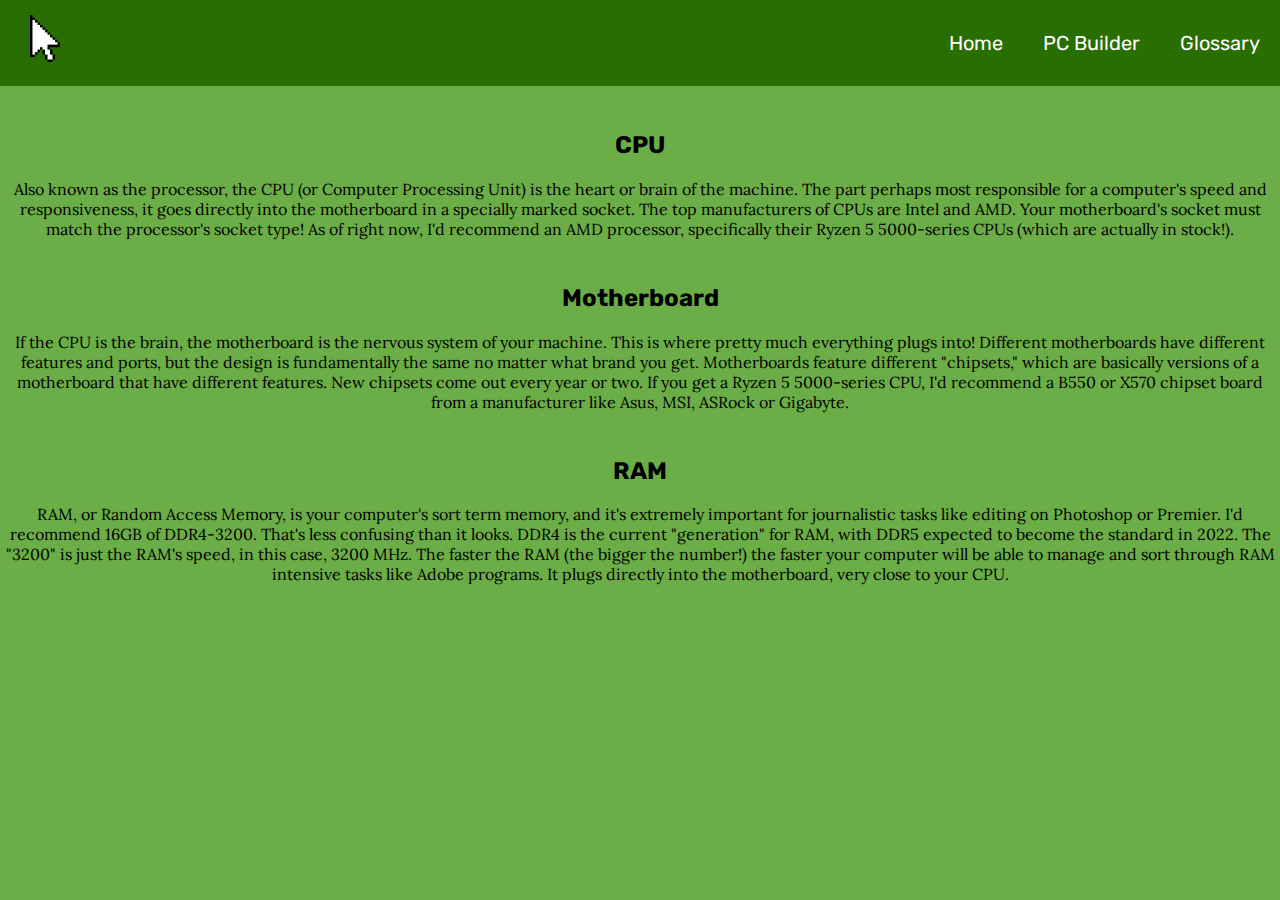
==== glossary.html @ 222bcdcc "Added PC Builder framework and Glossary" ====
<!DOCTYPE html>

<html lang="en">

<head>
  <meta charset="utf-8">
  <link rel="stylesheet" href="style.css">
  <title>PCs for the Press - Glossary</title>
  <meta name="description" content="A website about the advantages of building your own computer, especially for journalists.">
  <meta name="author" content="Jacob Luebbert">
  <meta name="keywords" content="Jacob Luebbert, J4502, PCs, PC building, journalism" />
  <link rel="preconnect" href="https://fonts.gstatic.com">
  <link href="https://fonts.googleapis.com/css2?family=Lora&family=Rubik:wght@500&display=swap" rel="stylesheet">
</head>

<body>

  <nav>
    <ul>
      <img class="nav_logo" src="pointer_logo.png" alt="An image of a white mouse pointer, which serves as the site's temporary logo.">
      <li><a href="index.html">Home</a></li>
      <li><a href="pc_builder.html">PC Builder</a></li>
      <li><a href="glossary.html">Glossary</a></li>
    </ul>
  </nav>

  <div class="glossary">
    <h2>
      CPU
    </h2>
    <p>
      Also known as the processor, the CPU (or Computer Processing Unit) is the heart or brain of the machine. The part perhaps most responsible for a computer's speed and responsiveness, it goes directly into the motherboard in a specially marked socket. The top manufacturers of CPUs are Intel and AMD. Your motherboard's socket must match the processor's socket type! As of right now, I'd recommend an AMD processor, specifically their Ryzen 5 5000-series CPUs (which are actually in stock!).
    </p>
    <h2>
      Motherboard
    </h2>
    <p>
      If the CPU is the brain, the motherboard is the nervous system of your machine. This is where pretty much everything plugs into! Different motherboards have different features and ports, but the design is fundamentally the same no matter what brand you get. Motherboards feature different "chipsets," which are basically versions of a motherboard that have different features. New chipsets come out every year or two. If you get a Ryzen 5 5000-series CPU, I'd recommend a B550 or X570 chipset board from a manufacturer like Asus, MSI, ASRock or Gigabyte.
    </p>
    <h2>
      RAM
    </h2>
    <p>
      RAM, or Random Access Memory, is your computer's sort term memory, and it's extremely important for journalistic tasks like editing on Photoshop or Premier. I'd recommend 16GB of DDR4-3200. That's less confusing than it looks. DDR4 is the current "generation" for RAM, with DDR5 expected to become the standard in 2022. The "3200" is just the RAM's speed, in this case, 3200 MHz. The faster the RAM (the bigger the number!) the faster your computer will be able to manage and sort through RAM intensive tasks like Adobe programs. It plugs directly into the motherboard, very close to your CPU.
    </p>
  </div>

</body>

</html>
---- style.css ----
html {
  height: 100%;
}

nav {
  background-color: #296E01;
  display: flex;
  flex-direction: row-reverse;
  padding-top: 15px;
  padding-bottom: 15px;
  position: relative;
}

.nav_logo {
  width: 30px;
  height: auto;
  position: absolute;
  top: 15px;
  left: 30px;
}

nav a {
  color: white;
  align-items: center;
  text-align: center;
  text-decoration: none;
  font-size: 20px;
  padding: 20px;
  font-family: 'Rubik', sans-serif;
}

ul {
  list-style-type: none;
  display: flex;
  flex-basis: auto;
  flex-wrap: wrap;
}

body {
  margin: 0 auto;
  height: 100%;
  background-color: #6BAD46;
  background-repeat: repeat;
}

.computer {
  font-family: 'Rubik', sans-serif;
  font-size: 55px;
  margin: none;
  text-align: center;
}

h2 {
  font-family: 'Rubik', sans-serif;
  padding-top: 25px;
  text-align: center;
}

p {
  font-family: 'Lora', serif;
  text-align: center;
}

.instructionalvideo {
  margin: auto;
  width: 100%;
  height: 100%;
  display: block;
}

.main-content-flex {
  display:flex;
  flex-flow: row nowrap;
  justify-content: space-around;
}

.main-content-flex-item1 {
  order: 1;
  flex-basis: 100%;
  text-align: center;
}

.main-content-flex-item2 {
  order: 2;
  flex-basis: 100%;
  text-align: center;
}

.main-content-flex-item3 {
  order: 3;
  flex-basis: 100%;
  text-align: center;
}

.finalprice {
  position: fixed;
  right: 0;
  bottom: 0;
  padding: 1em;
}

@media (max-width: 500px) {
  .main-content-flex {
    flex-direction: column;
  }
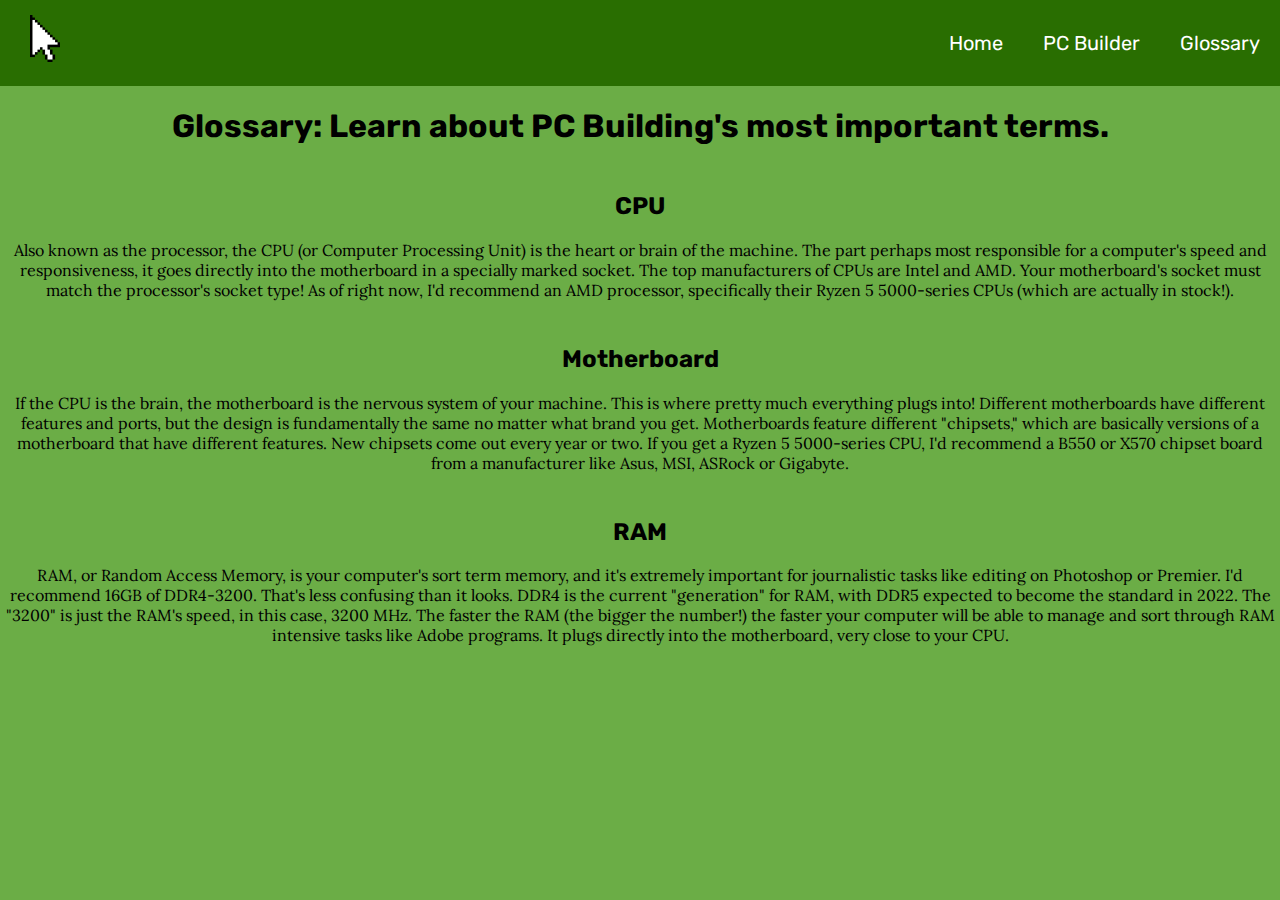
==== commit 49398105: "Fleshed out PC Builder and fixed spelling errors" ====
--- a/glossary.html
+++ b/glossary.html
@@ -25,26 +25,34 @@
   </nav>
 
   <div class="glossary">
+    <h1 class="glossarytitle">
+      Glossary: Learn about PC Building's most important terms.
+    </h1>
     <h2>
       CPU
     </h2>
     <p>
-      Also known as the processor, the CPU (or Computer Processing Unit) is the heart or brain of the machine. The part perhaps most responsible for a computer's speed and responsiveness, it goes directly into the motherboard in a specially marked socket. The top manufacturers of CPUs are Intel and AMD. Your motherboard's socket must match the processor's socket type! As of right now, I'd recommend an AMD processor, specifically their Ryzen 5 5000-series CPUs (which are actually in stock!).
+      Also known as the processor, the CPU (or Computer Processing Unit) is the heart or brain of the machine. The part perhaps most responsible for a computer's speed and responsiveness, it goes directly into the motherboard in a specially marked socket. The
+      top manufacturers of CPUs are Intel and AMD. Your motherboard's socket must match the processor's socket type! As of right now, I'd recommend an AMD processor, specifically their Ryzen 5 5000-series CPUs (which are actually in stock!).
     </p>
     <h2>
       Motherboard
     </h2>
     <p>
-      If the CPU is the brain, the motherboard is the nervous system of your machine. This is where pretty much everything plugs into! Different motherboards have different features and ports, but the design is fundamentally the same no matter what brand you get. Motherboards feature different "chipsets," which are basically versions of a motherboard that have different features. New chipsets come out every year or two. If you get a Ryzen 5 5000-series CPU, I'd recommend a B550 or X570 chipset board from a manufacturer like Asus, MSI, ASRock or Gigabyte.
+      If the CPU is the brain, the motherboard is the nervous system of your machine. This is where pretty much everything plugs into! Different motherboards have different features and ports, but the design is fundamentally the same no matter what brand you
+      get. Motherboards feature different "chipsets," which are basically versions of a motherboard that have different features. New chipsets come out every year or two. If you get a Ryzen 5 5000-series CPU, I'd recommend a B550 or X570 chipset board
+      from a manufacturer like Asus, MSI, ASRock or Gigabyte.
     </p>
     <h2>
       RAM
     </h2>
     <p>
-      RAM, or Random Access Memory, is your computer's sort term memory, and it's extremely important for journalistic tasks like editing on Photoshop or Premier. I'd recommend 16GB of DDR4-3200. That's less confusing than it looks. DDR4 is the current "generation" for RAM, with DDR5 expected to become the standard in 2022. The "3200" is just the RAM's speed, in this case, 3200 MHz. The faster the RAM (the bigger the number!) the faster your computer will be able to manage and sort through RAM intensive tasks like Adobe programs. It plugs directly into the motherboard, very close to your CPU.
+      RAM, or Random Access Memory, is your computer's sort term memory, and it's extremely important for journalistic tasks like editing on Photoshop or Premier. I'd recommend 16GB of DDR4-3200. That's less confusing than it looks. DDR4 is the current "generation"
+      for RAM, with DDR5 expected to become the standard in 2022. The "3200" is just the RAM's speed, in this case, 3200 MHz. The faster the RAM (the bigger the number!) the faster your computer will be able to manage and sort through RAM intensive tasks
+      like Adobe programs. It plugs directly into the motherboard, very close to your CPU.
     </p>
   </div>
 
 </body>
 
-</html>
+</html>--- a/style.css
+++ b/style.css
@@ -50,6 +50,11 @@
   text-align: center;
 }
 
+.glossarytitle {
+  text-align: center;
+  font-family: 'Rubik', sans-serif;
+}
+
 h2 {
   font-family: 'Rubik', sans-serif;
   padding-top: 25px;
@@ -69,7 +74,7 @@
 }
 
 .main-content-flex {
-  display:flex;
+  display: flex;
   flex-flow: row nowrap;
   justify-content: space-around;
 }
@@ -102,4 +107,4 @@
 @media (max-width: 500px) {
   .main-content-flex {
     flex-direction: column;
-  }
+  }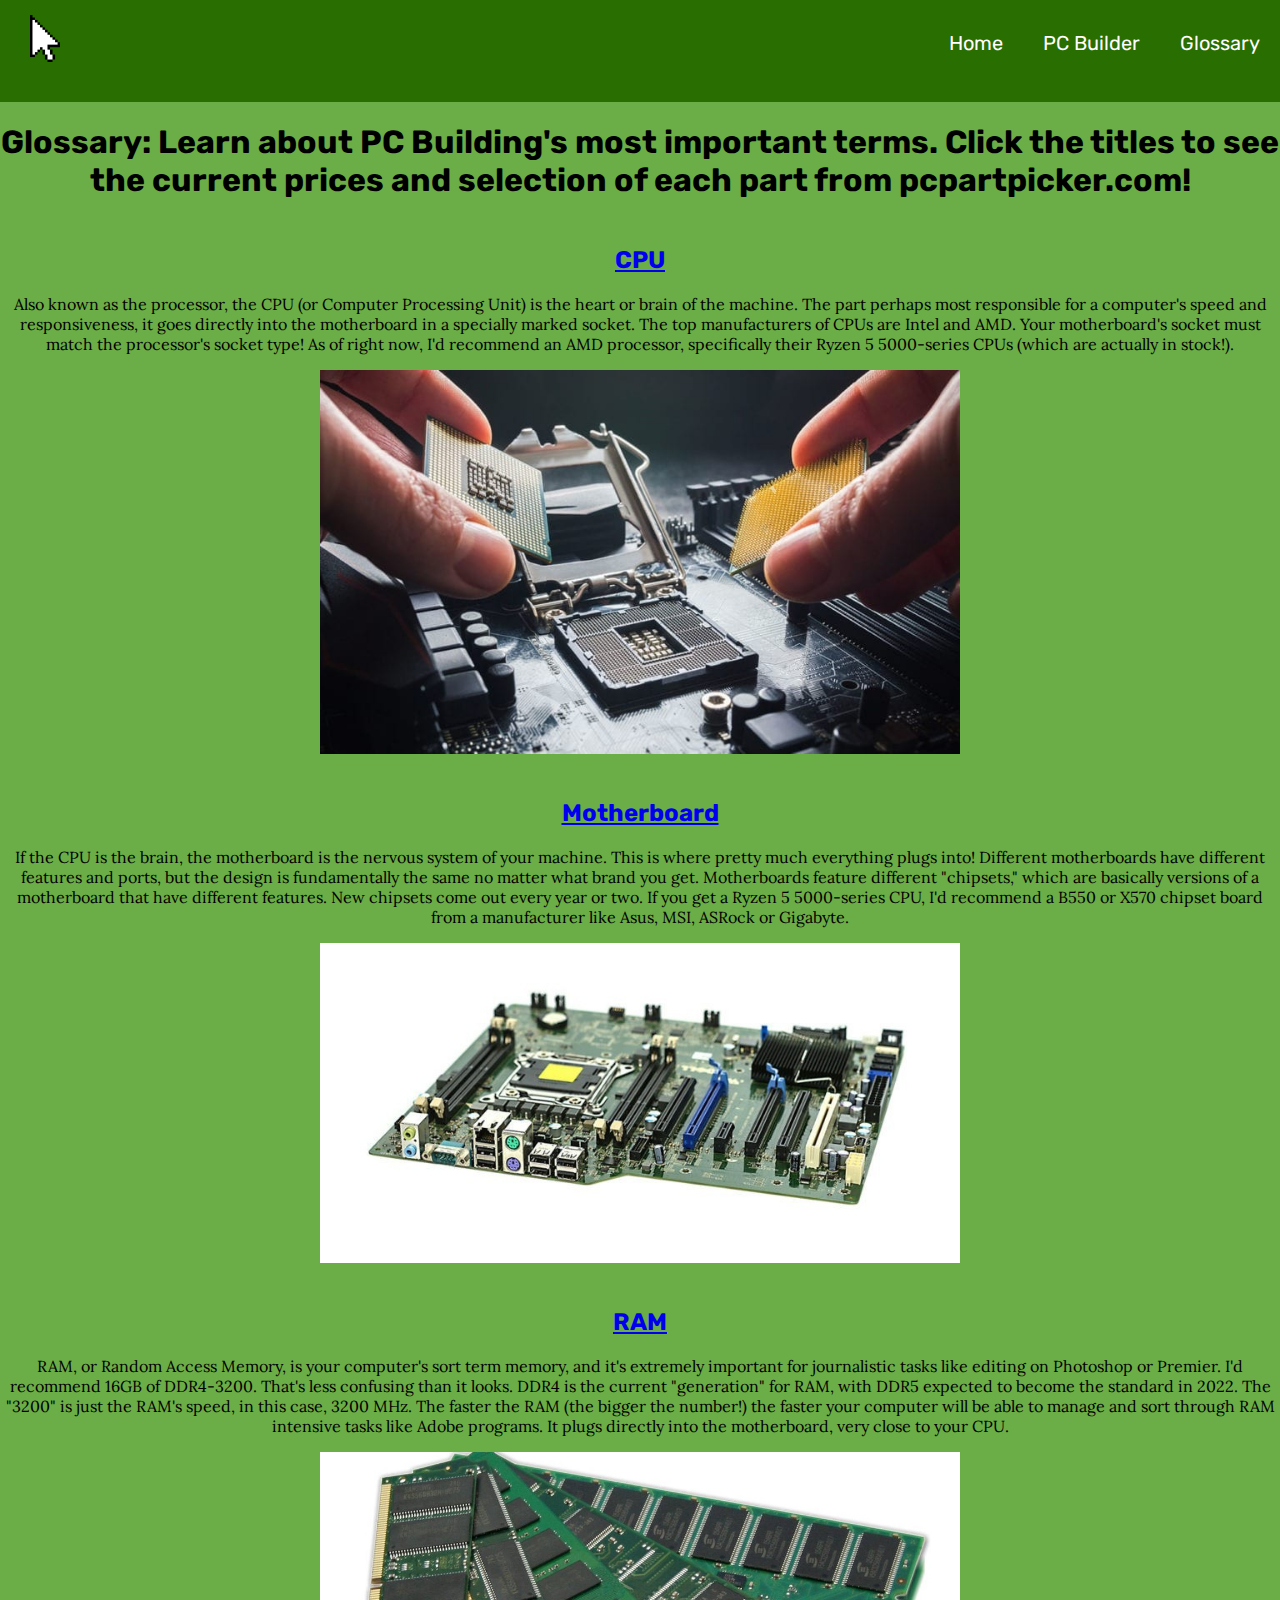
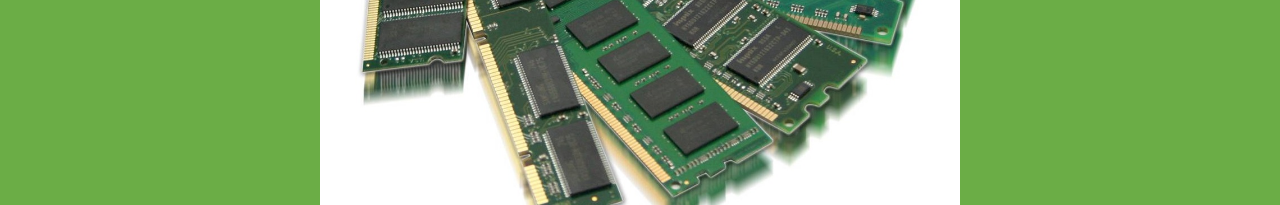
==== commit 5650bc79: "Updated website based on feedback" ====
--- a/glossary.html
+++ b/glossary.html
@@ -17,7 +17,9 @@
 
   <nav>
     <ul>
-      <img class="nav_logo" src="pointer_logo.png" alt="An image of a white mouse pointer, which serves as the site's temporary logo.">
+      <a href="index.html">
+        <img class="nav_logo" src="pointer_logo.png" alt="An image of a white mouse pointer, which serves as the site's temporary logo.">
+      </a>
       <li><a href="index.html">Home</a></li>
       <li><a href="pc_builder.html">PC Builder</a></li>
       <li><a href="glossary.html">Glossary</a></li>
@@ -26,31 +28,40 @@
 
   <div class="glossary">
     <h1 class="glossarytitle">
-      Glossary: Learn about PC Building's most important terms.
+      Glossary: Learn about PC Building's most important terms. Click the titles to see the current prices and selection of each part from pcpartpicker.com!
     </h1>
-    <h2>
+    <a href="https://pcpartpicker.com/products/cpu/">
+      <h2>
       CPU
     </h2>
+    </a>
     <p>
       Also known as the processor, the CPU (or Computer Processing Unit) is the heart or brain of the machine. The part perhaps most responsible for a computer's speed and responsiveness, it goes directly into the motherboard in a specially marked socket. The
       top manufacturers of CPUs are Intel and AMD. Your motherboard's socket must match the processor's socket type! As of right now, I'd recommend an AMD processor, specifically their Ryzen 5 5000-series CPUs (which are actually in stock!).
     </p>
-    <h2>
+    <img class="cpuPic" src="intel and amd cpu.jpg" alt="An image of two processors, an Intel CPU without pins, and an AMD cpu with pins.">
+    <a href="https://pcpartpicker.com/products/motherboard/">
+      <h2>
       Motherboard
     </h2>
+    </a>
     <p>
       If the CPU is the brain, the motherboard is the nervous system of your machine. This is where pretty much everything plugs into! Different motherboards have different features and ports, but the design is fundamentally the same no matter what brand you
       get. Motherboards feature different "chipsets," which are basically versions of a motherboard that have different features. New chipsets come out every year or two. If you get a Ryzen 5 5000-series CPU, I'd recommend a B550 or X570 chipset board
       from a manufacturer like Asus, MSI, ASRock or Gigabyte.
     </p>
-    <h2>
+    <img class="motherboardPic" src="motherboard.jpg" alt="An image of a standard green motherboard.">
+    <a href="https://pcpartpicker.com/products/memory/">
+      <h2>
       RAM
     </h2>
+    </a>
     <p>
       RAM, or Random Access Memory, is your computer's sort term memory, and it's extremely important for journalistic tasks like editing on Photoshop or Premier. I'd recommend 16GB of DDR4-3200. That's less confusing than it looks. DDR4 is the current "generation"
       for RAM, with DDR5 expected to become the standard in 2022. The "3200" is just the RAM's speed, in this case, 3200 MHz. The faster the RAM (the bigger the number!) the faster your computer will be able to manage and sort through RAM intensive tasks
       like Adobe programs. It plugs directly into the motherboard, very close to your CPU.
     </p>
+    <img class="ramPic" src="RAM.jpg" alt="An image of multiple sticks of generic green RAM.">
   </div>
 
 </body>
--- a/style.css
+++ b/style.css
@@ -1,5 +1,26 @@
 html {
   height: 100%;
+}
+
+.cpuPic {
+  display: block;
+  margin-left: auto;
+  margin-right: auto;
+  width: 50%;
+}
+
+.motherboardPic {
+  display: block;
+  margin-left: auto;
+  margin-right: auto;
+  width: 50%;
+}
+
+.ramPic {
+  display: block;
+  margin-left: auto;
+  margin-right: auto;
+  width: 50%;
 }
 
 nav {
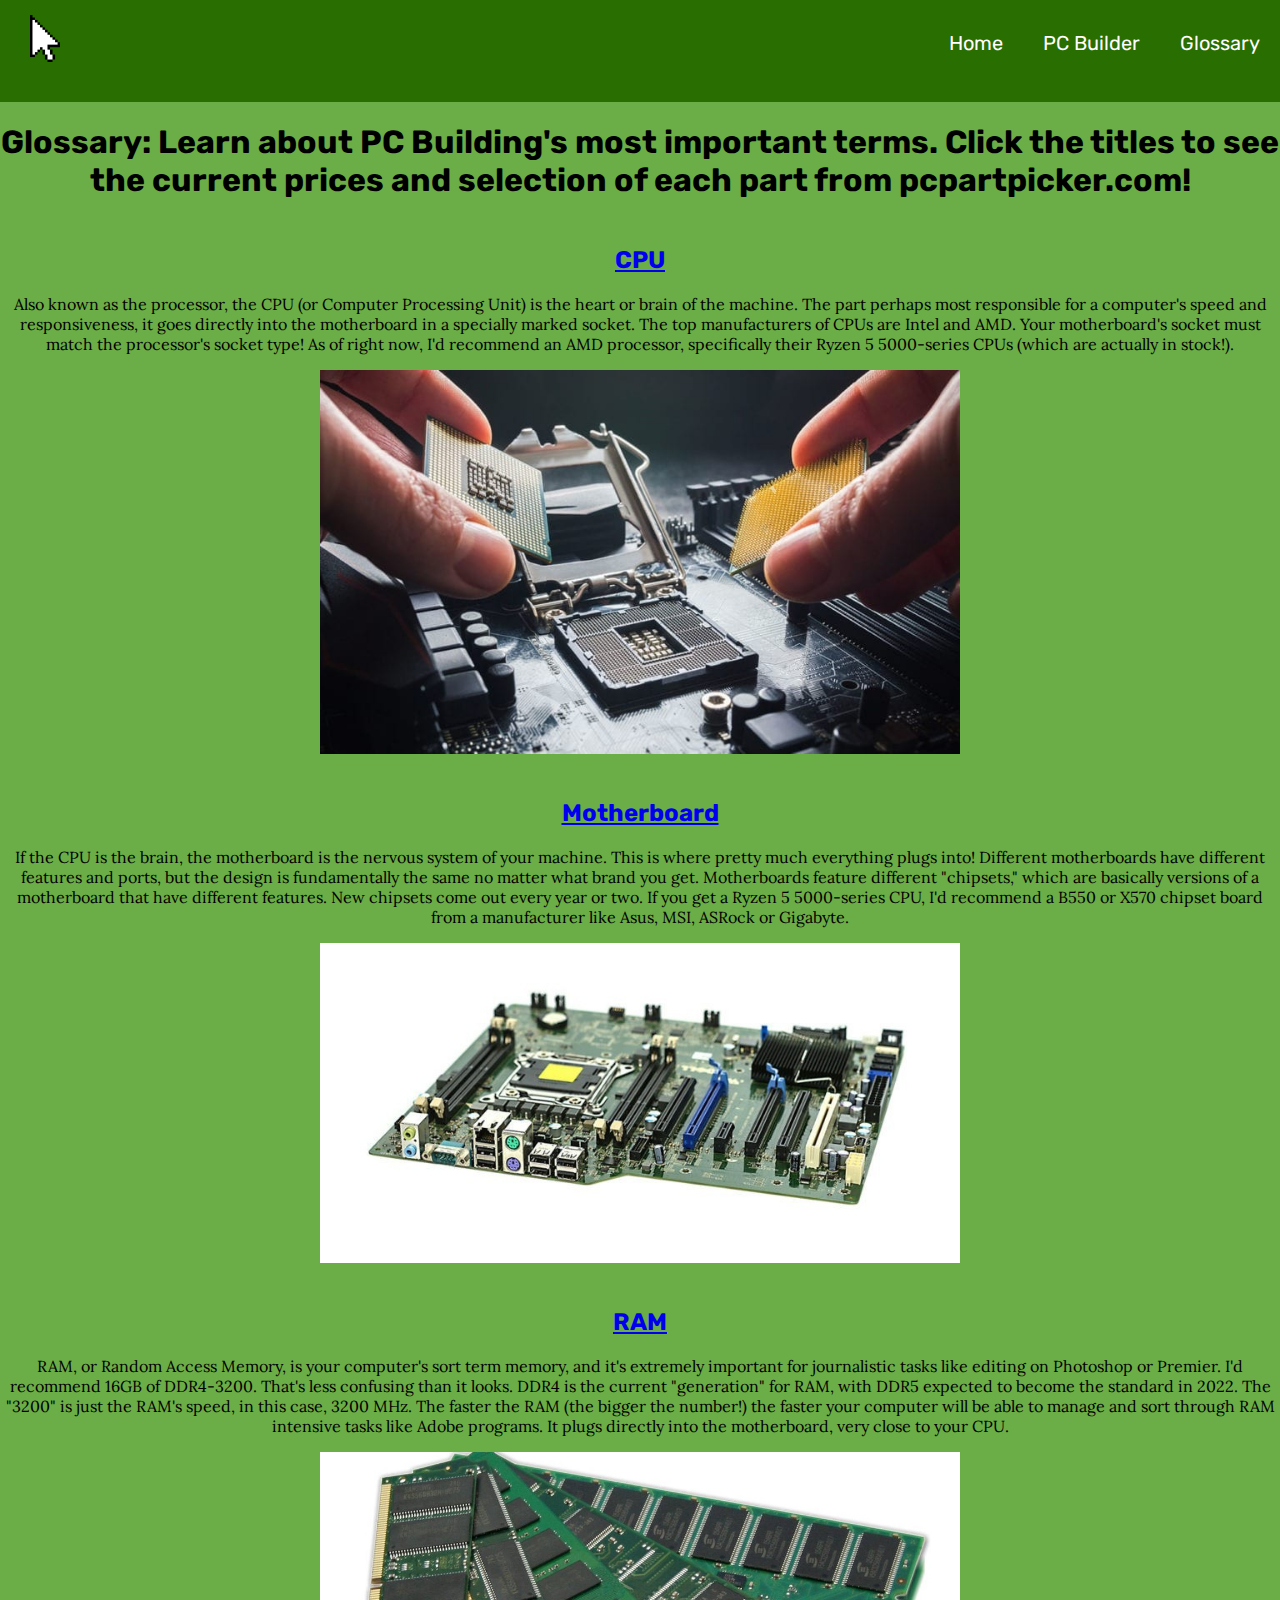
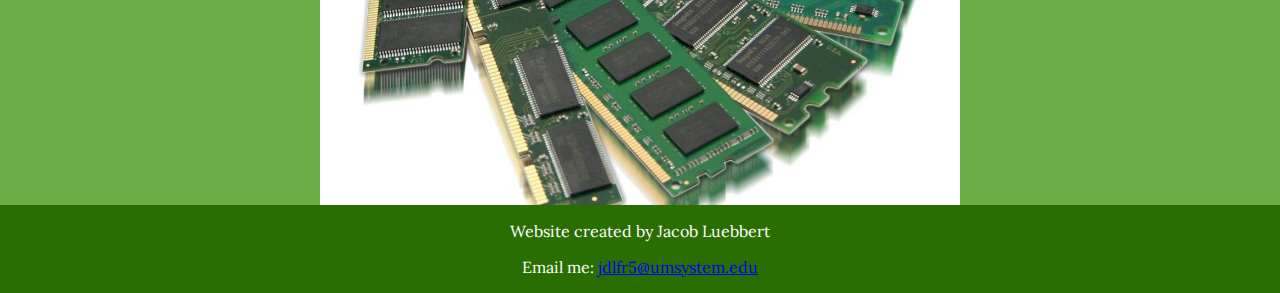
==== commit 8bf56f62: "Added footer with contact information based on feedback, beautified files" ====
--- a/glossary.html
+++ b/glossary.html
@@ -14,56 +14,60 @@
 </head>
 
 <body>
-
-  <nav>
-    <ul>
-      <a href="index.html">
+  <div class="content">
+    <nav>
+      <ul>
+        <a href="index.html">
         <img class="nav_logo" src="pointer_logo.png" alt="An image of a white mouse pointer, which serves as the site's temporary logo.">
       </a>
-      <li><a href="index.html">Home</a></li>
-      <li><a href="pc_builder.html">PC Builder</a></li>
-      <li><a href="glossary.html">Glossary</a></li>
-    </ul>
-  </nav>
+        <li><a href="index.html">Home</a></li>
+        <li><a href="pc_builder.html">PC Builder</a></li>
+        <li><a href="glossary.html">Glossary</a></li>
+      </ul>
+    </nav>
 
-  <div class="glossary">
-    <h1 class="glossarytitle">
+    <div class="glossary">
+      <h1 class="glossarytitle">
       Glossary: Learn about PC Building's most important terms. Click the titles to see the current prices and selection of each part from pcpartpicker.com!
     </h1>
-    <a href="https://pcpartpicker.com/products/cpu/">
-      <h2>
+      <a href="https://pcpartpicker.com/products/cpu/">
+        <h2>
       CPU
     </h2>
-    </a>
-    <p>
-      Also known as the processor, the CPU (or Computer Processing Unit) is the heart or brain of the machine. The part perhaps most responsible for a computer's speed and responsiveness, it goes directly into the motherboard in a specially marked socket. The
-      top manufacturers of CPUs are Intel and AMD. Your motherboard's socket must match the processor's socket type! As of right now, I'd recommend an AMD processor, specifically their Ryzen 5 5000-series CPUs (which are actually in stock!).
-    </p>
-    <img class="cpuPic" src="intel and amd cpu.jpg" alt="An image of two processors, an Intel CPU without pins, and an AMD cpu with pins.">
-    <a href="https://pcpartpicker.com/products/motherboard/">
-      <h2>
+      </a>
+      <p>
+        Also known as the processor, the CPU (or Computer Processing Unit) is the heart or brain of the machine. The part perhaps most responsible for a computer's speed and responsiveness, it goes directly into the motherboard in a specially marked socket. The
+        top manufacturers of CPUs are Intel and AMD. Your motherboard's socket must match the processor's socket type! As of right now, I'd recommend an AMD processor, specifically their Ryzen 5 5000-series CPUs (which are actually in stock!).
+      </p>
+      <img class="cpuPic" src="intel and amd cpu.jpg" alt="An image of two processors, an Intel CPU without pins, and an AMD cpu with pins.">
+      <a href="https://pcpartpicker.com/products/motherboard/">
+        <h2>
       Motherboard
     </h2>
-    </a>
-    <p>
-      If the CPU is the brain, the motherboard is the nervous system of your machine. This is where pretty much everything plugs into! Different motherboards have different features and ports, but the design is fundamentally the same no matter what brand you
-      get. Motherboards feature different "chipsets," which are basically versions of a motherboard that have different features. New chipsets come out every year or two. If you get a Ryzen 5 5000-series CPU, I'd recommend a B550 or X570 chipset board
-      from a manufacturer like Asus, MSI, ASRock or Gigabyte.
-    </p>
-    <img class="motherboardPic" src="motherboard.jpg" alt="An image of a standard green motherboard.">
-    <a href="https://pcpartpicker.com/products/memory/">
-      <h2>
+      </a>
+      <p>
+        If the CPU is the brain, the motherboard is the nervous system of your machine. This is where pretty much everything plugs into! Different motherboards have different features and ports, but the design is fundamentally the same no matter what brand you
+        get. Motherboards feature different "chipsets," which are basically versions of a motherboard that have different features. New chipsets come out every year or two. If you get a Ryzen 5 5000-series CPU, I'd recommend a B550 or X570 chipset board
+        from a manufacturer like Asus, MSI, ASRock or Gigabyte.
+      </p>
+      <img class="motherboardPic" src="motherboard.jpg" alt="An image of a standard green motherboard.">
+      <a href="https://pcpartpicker.com/products/memory/">
+        <h2>
       RAM
     </h2>
-    </a>
-    <p>
-      RAM, or Random Access Memory, is your computer's sort term memory, and it's extremely important for journalistic tasks like editing on Photoshop or Premier. I'd recommend 16GB of DDR4-3200. That's less confusing than it looks. DDR4 is the current "generation"
-      for RAM, with DDR5 expected to become the standard in 2022. The "3200" is just the RAM's speed, in this case, 3200 MHz. The faster the RAM (the bigger the number!) the faster your computer will be able to manage and sort through RAM intensive tasks
-      like Adobe programs. It plugs directly into the motherboard, very close to your CPU.
-    </p>
-    <img class="ramPic" src="RAM.jpg" alt="An image of multiple sticks of generic green RAM.">
+      </a>
+      <p>
+        RAM, or Random Access Memory, is your computer's sort term memory, and it's extremely important for journalistic tasks like editing on Photoshop or Premier. I'd recommend 16GB of DDR4-3200. That's less confusing than it looks. DDR4 is the current "generation"
+        for RAM, with DDR5 expected to become the standard in 2022. The "3200" is just the RAM's speed, in this case, 3200 MHz. The faster the RAM (the bigger the number!) the faster your computer will be able to manage and sort through RAM intensive
+        tasks like Adobe programs. It plugs directly into the motherboard, very close to your CPU.
+      </p>
+      <img class="ramPic" src="RAM.jpg" alt="An image of multiple sticks of generic green RAM.">
+    </div>
   </div>
-
+  <footer class="footer">
+    <p>Website created by Jacob Luebbert</p>
+    <p>Email me: <a href="mailto: jdlfr5@umsystem.edu"> jdlfr5@umsystem.edu</p>
+</footer>
 </body>
 
 </html>--- a/style.css
+++ b/style.css
@@ -1,5 +1,22 @@
 html {
   height: 100%;
+}
+
+body {
+  height: 100%;
+  display: flex;
+  flex-direction: column;
+}
+
+.content {
+  flex: 1 0 auto;
+}
+
+.footer {
+  flex-shrink: 0;
+  text-align: center;
+  background-color: #296E01;
+  color: white;
 }
 
 .cpuPic {
@@ -89,8 +106,8 @@
 
 .instructionalvideo {
   margin: auto;
-  width: 100%;
-  height: 100%;
+  width: 50%;
+  height: 50%;
   display: block;
 }
 
@@ -110,6 +127,8 @@
   order: 2;
   flex-basis: 100%;
   text-align: center;
+  padding-right: 25px;
+  padding-left: 25px;
 }
 
 .main-content-flex-item3 {
@@ -120,9 +139,8 @@
 
 .finalprice {
   position: fixed;
-  right: 0;
-  bottom: 0;
-  padding: 1em;
+  right: 15em;
+  bottom: 5em;
 }
 
 @media (max-width: 500px) {
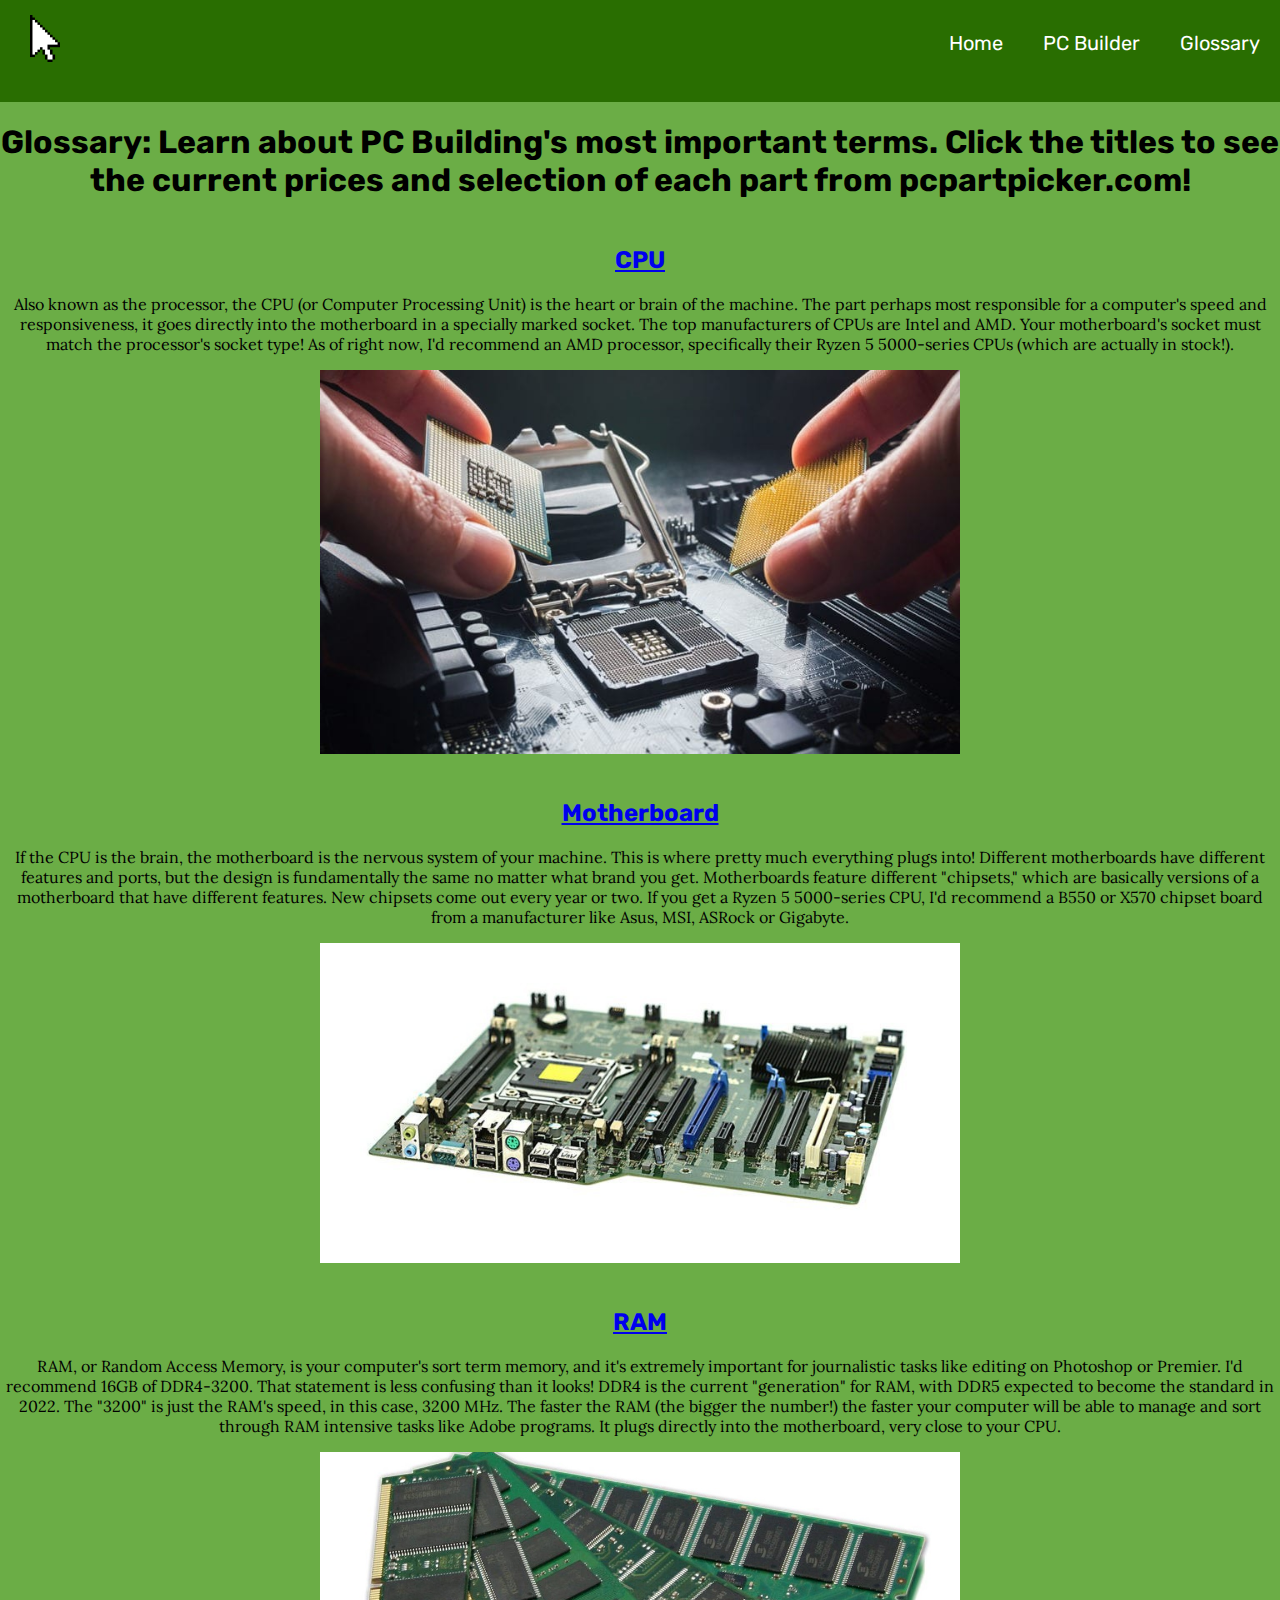
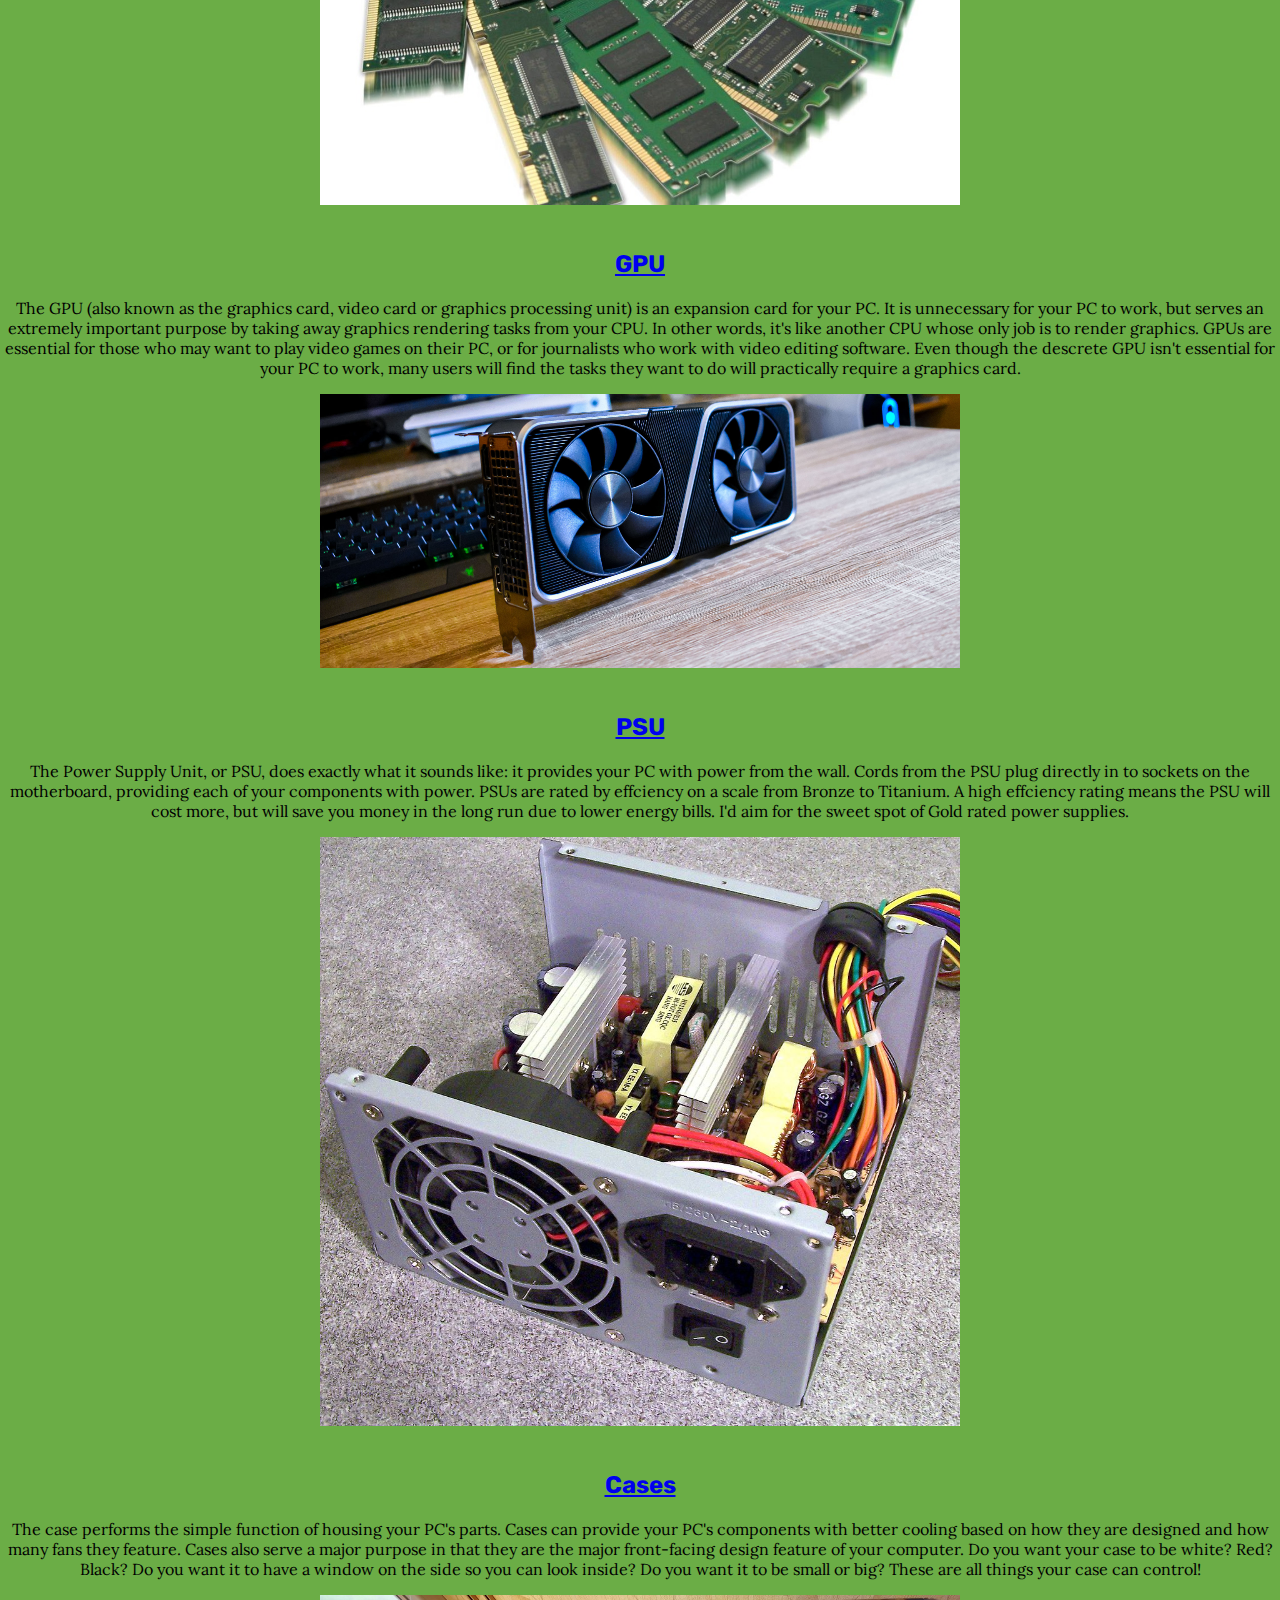
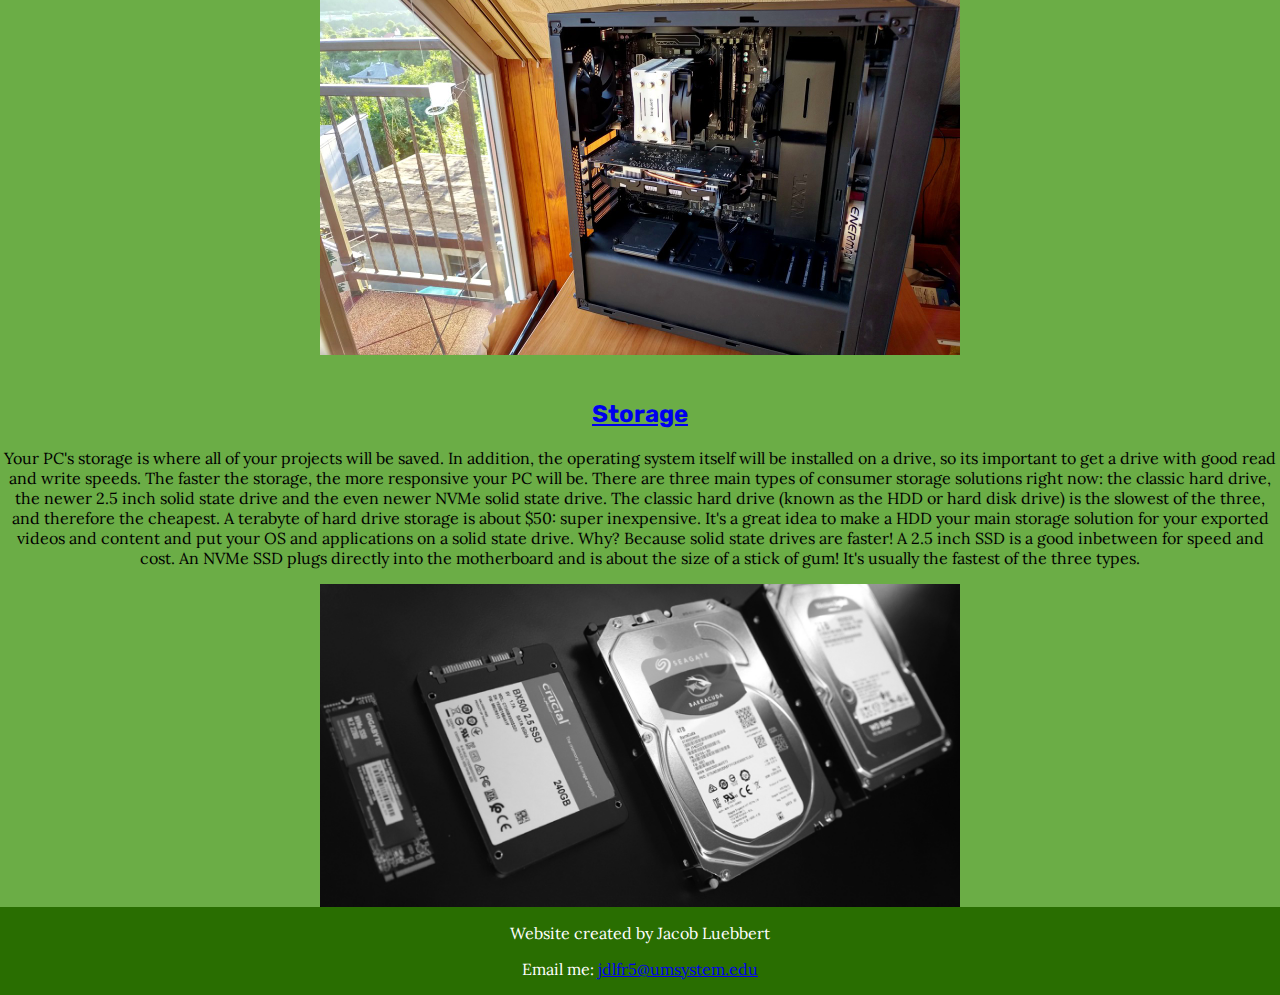
==== commit 215d3bba: "Finished the glossary and cleaned up the website" ====
--- a/glossary.html
+++ b/glossary.html
@@ -57,11 +57,47 @@
     </h2>
       </a>
       <p>
-        RAM, or Random Access Memory, is your computer's sort term memory, and it's extremely important for journalistic tasks like editing on Photoshop or Premier. I'd recommend 16GB of DDR4-3200. That's less confusing than it looks. DDR4 is the current "generation"
+        RAM, or Random Access Memory, is your computer's sort term memory, and it's extremely important for journalistic tasks like editing on Photoshop or Premier. I'd recommend 16GB of DDR4-3200. That statement is less confusing than it looks! DDR4 is the current "generation"
         for RAM, with DDR5 expected to become the standard in 2022. The "3200" is just the RAM's speed, in this case, 3200 MHz. The faster the RAM (the bigger the number!) the faster your computer will be able to manage and sort through RAM intensive
         tasks like Adobe programs. It plugs directly into the motherboard, very close to your CPU.
       </p>
       <img class="ramPic" src="RAM.jpg" alt="An image of multiple sticks of generic green RAM.">
+      <a href="https://pcpartpicker.com/products/video-card/">
+        <h2>
+      GPU
+    </h2>
+      </a>
+      <p>
+        The GPU (also known as the graphics card, video card or graphics processing unit) is an expansion card for your PC. It is unnecessary for your PC to work, but serves an extremely important purpose by taking away graphics rendering tasks from your CPU. In other words, it's like another CPU whose only job is to render graphics. GPUs are essential for those who may want to play video games on their PC, or for journalists who work with video editing software. Even though the descrete GPU isn't essential for your PC to work, many users will find the tasks they want to do will practically require a graphics card.
+      </p>
+      <img class="gpuPic" src="gpu.jpg" alt="An image of an Nvida Geforce RTX 3070 graphics card.">
+      <a href="https://pcpartpicker.com/products/power-supply/">
+        <h2>
+      PSU
+    </h2>
+      </a>
+      <p>
+        The Power Supply Unit, or PSU, does exactly what it sounds like: it provides your PC with power from the wall. Cords from the PSU plug directly in to sockets on the motherboard, providing each of your components with power. PSUs are rated by effciency on a scale from Bronze to Titanium. A high effciency rating means the PSU will cost more, but will save you money in the long run due to lower energy bills. I'd aim for the sweet spot of Gold rated power supplies.
+      </p>
+      <img class="psuPic" src="psu.jpg" alt="An image of an old PSU with the top torn off so that users can see the components inside.">
+      <a href="https://pcpartpicker.com/products/case/">
+        <h2>
+      Cases
+    </h2>
+      </a>
+      <p>
+        The case performs the simple function of housing your PC's parts. Cases can provide your PC's components with better cooling based on how they are designed and how many fans they feature. Cases also serve a major purpose in that they are the major front-facing design feature of your computer. Do you want your case to be white? Red? Black? Do you want it to have a window on the side so you can look inside? Do you want it to be small or big? These are all things your case can control!
+      </p>
+      <img class="casePic" src="case.jpg" alt="An image of a case with the side panel removed, showing the internals of the PC.">
+      <a href="https://pcpartpicker.com/products/internal-hard-drive/">
+        <h2>
+      Storage
+    </h2>
+      </a>
+      <p>
+        Your PC's storage is where all of your projects will be saved. In addition, the operating system itself will be installed on a drive, so its important to get a drive with good read and write speeds. The faster the storage, the more responsive your PC will be. There are three main types of consumer storage solutions right now: the classic hard drive, the newer 2.5 inch solid state drive and the even newer NVMe solid state drive. The classic hard drive (known as the HDD or hard disk drive) is the slowest of the three, and therefore the cheapest. A terabyte of hard drive storage is about $50: super inexpensive. It's a great idea to make a HDD your main storage solution for your exported videos and content and put your OS and applications on a solid state drive. Why? Because solid state drives are faster! A 2.5 inch SSD is a good inbetween for speed and cost. An NVMe SSD plugs directly into the motherboard and is about the size of a stick of gum! It's usually the fastest of the three types.
+      </p>
+      <img class="storagePic" src="storage.jpg" alt="An image of the three main types of storage. From left to right: NVMe SSD, 2.5 inch SSD and two hard drives.">
     </div>
   </div>
   <footer class="footer">
@@ -70,4 +106,4 @@
 </footer>
 </body>
 
-</html>+</html>
--- a/style.css
+++ b/style.css
@@ -34,6 +34,34 @@
 }
 
 .ramPic {
+  display: block;
+  margin-left: auto;
+  margin-right: auto;
+  width: 50%;
+}
+
+.gpuPic {
+  display: block;
+  margin-left: auto;
+  margin-right: auto;
+  width: 50%;
+}
+
+.psuPic {
+  display: block;
+  margin-left: auto;
+  margin-right: auto;
+  width: 50%;
+}
+
+.casePic {
+  display: block;
+  margin-left: auto;
+  margin-right: auto;
+  width: 50%;
+}
+
+.storagePic {
   display: block;
   margin-left: auto;
   margin-right: auto;
@@ -138,12 +166,10 @@
 }
 
 .finalprice {
-  position: fixed;
-  right: 15em;
-  bottom: 5em;
+  text-align: center;
 }
 
 @media (max-width: 500px) {
   .main-content-flex {
     flex-direction: column;
-  }+  }
